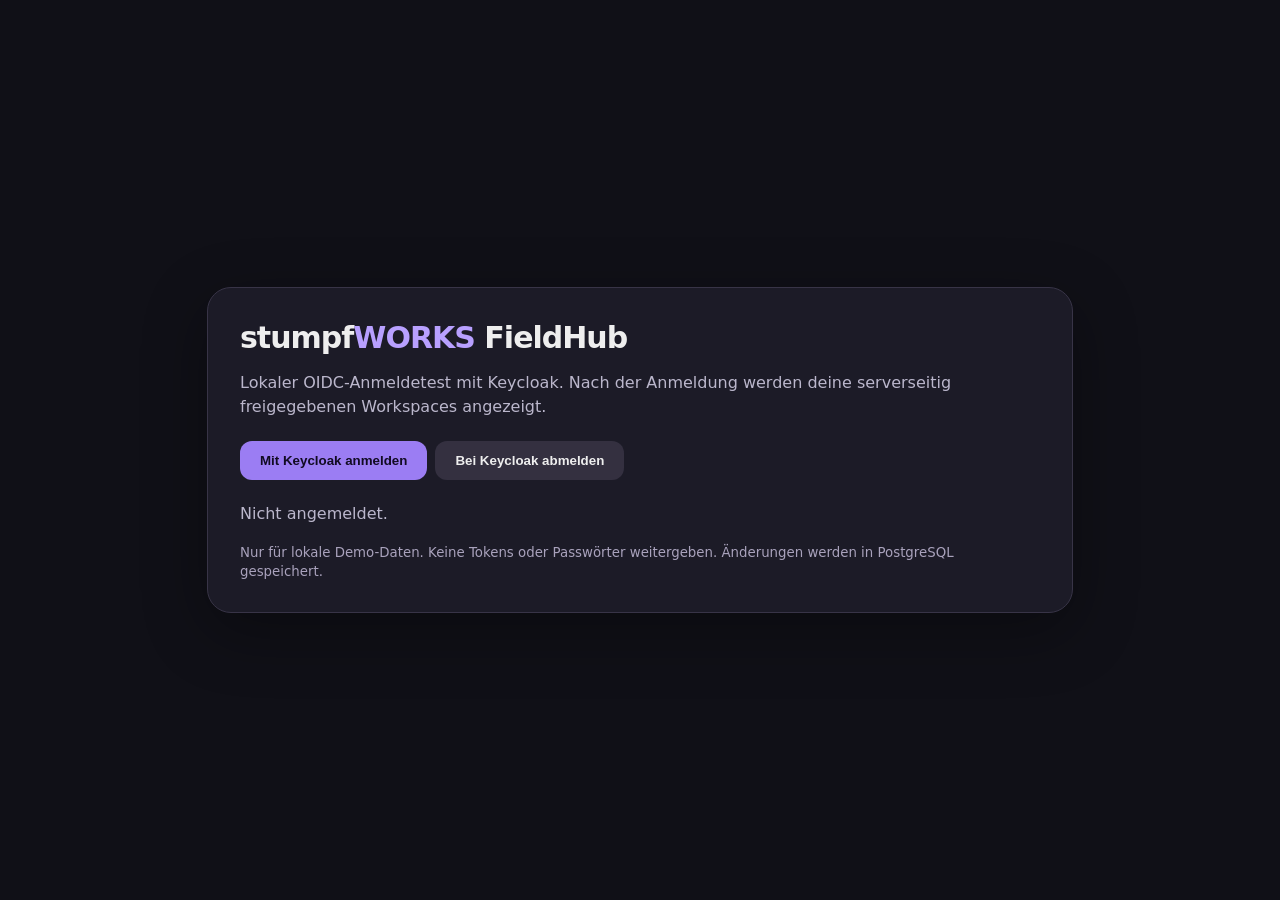
==== services/api/app/dev_login.html @ a79be9d6 "feat(dev): profile editor, internal member IDs and Keycloak logout" ====
<!doctype html>
<html lang="de"><head><meta charset="utf-8"><meta name="viewport" content="width=device-width, initial-scale=1">
<title>FieldHub – lokaler Login-Test</title>
<style>
:root{color-scheme:dark;font-family:system-ui,-apple-system,sans-serif}body{margin:0;background:#101017;color:#eee;min-height:100vh;display:grid;place-items:center}
main{width:min(800px,calc(100% - 48px));background:#1c1b27;border:1px solid #383447;border-radius:24px;padding:32px;box-shadow:0 18px 65px #0005}
h1{margin:0 0 6px;font-size:30px;letter-spacing:-1px}h1 span{color:#b8a0ff}p{color:#bbb7cc;line-height:1.5}
button{background:#9b7df3;color:#110b22;border:0;padding:12px 20px;border-radius:12px;font-weight:700;cursor:pointer;margin:6px 8px 6px 0}
button.secondary{background:#343040;color:#eee}pre{white-space:pre-wrap;word-break:break-word;background:#101017;padding:16px;border-radius:12px;max-height:350px;overflow:auto;font-size:13px}
small{color:#a9a2bc}input{box-sizing:border-box;background:#12111c;color:#fff;border:1px solid #494458;border-radius:10px;padding:12px;width:100%;min-width:0}label{display:block;color:#d5d0e2;margin:12px 0 6px;font-size:14px}.panel{border:1px solid #393348;border-radius:16px;padding:18px;margin-top:18px}.member{display:flex;gap:12px;align-items:center;justify-content:space-between;border-bottom:1px solid #383447;padding:12px 0;flex-wrap:wrap}.member code{overflow-wrap:anywhere;font-size:12px}.checks{display:grid;grid-template-columns:repeat(auto-fit,minmax(190px,1fr));gap:8px;margin:14px 0}.checks label{margin:0;display:flex;gap:8px;align-items:center}.checks input{width:auto}.muted{color:#bdb6d1}select{background:#12111c;color:#fff;border:1px solid #494458;border-radius:10px;padding:10px;width:100%}button:disabled{opacity:.45;cursor:not-allowed}@media(max-width:550px){main{padding:18px}h1{font-size:24px}}
</style></head><body><main>
<h1>stumpf<span>WORKS</span> FieldHub</h1>
<p>Lokaler OIDC-Anmeldetest mit Keycloak. Nach der Anmeldung werden deine serverseitig freigegebenen Workspaces angezeigt.</p>
<button id="login">Mit Keycloak anmelden</button><button class="secondary" id="logout">Bei Keycloak abmelden</button>
<p id="status" role="status">Nicht angemeldet.</p><pre id="result" hidden></pre>
<section id="profile" class="panel" hidden><h2>Mein Profil</h2><label for="displayName">Anzeigename</label><input id="displayName" maxlength="160"><button id="saveProfile">Profil speichern</button><p id="profileStatus" class="muted" role="status"></p></section>
<section id="admin" class="panel" hidden><h2>Workspace-Verwaltung</h2><label for="workspace">Workspace</label><select id="workspace"></select><div id="workspaceEdit"><label for="workspaceName">Workspace-Name</label><input id="workspaceName" maxlength="160"><button id="rename">Namen speichern</button></div><h3>Mitglieder</h3><div id="members"></div><h3>Mitglied bearbeiten</h3><label for="targetUser">FieldHub-Benutzer-ID</label><input id="targetUser" maxlength="36" autocomplete="off" placeholder="Mitglied oben auswählen" readonly><div class="checks" id="permissions"></div><button id="saveMember">Berechtigungen speichern</button><p class="muted" id="adminStatus" role="status"></p></section><small>Nur für lokale Demo-Daten. Keine Tokens oder Passwörter weitergeben. Änderungen werden in PostgreSQL gespeichert.</small>
</main><script>
"use strict";
const redirect="http://127.0.0.1:8000/dev/login";
const issuer="http://localhost:8080/realms/fieldhub";
const result=document.getElementById("result"), status=document.getElementById("status");
let accessToken=null;
let idToken=null;
let myUserId=null;
const allowedPermissions=["forms.read","forms.submissions.read","forms.submissions.write","sync.write","workspace.manage"];
const adminPanel=document.getElementById("admin"),adminStatus=document.getElementById("adminStatus"),workspaceSelect=document.getElementById("workspace");
const checks=document.getElementById("permissions");
for(const permission of allowedPermissions){const label=document.createElement("label"),box=document.createElement("input");box.type="checkbox";box.value=permission;label.append(box,document.createTextNode(permission));checks.append(label)}
function selectedPermissions(){return [...checks.querySelectorAll("input:checked")].map(x=>x.value)}
function setPermissions(values){for(const el of checks.querySelectorAll("input"))el.checked=values.includes(el.value)}
function selectedWorkspace(){return workspaceSelect.value}
async function api(path,method="GET",body){if(!accessToken)throw Error("Bitte erneut anmelden");const response=await fetch(path,{method,headers:{"Authorization":"Bearer "+accessToken,...(body===undefined?{}:{"Content-Type":"application/json"})},body:body===undefined?undefined:JSON.stringify(body),cache:"no-store"});if(!response.ok)throw Error("API "+response.status+": "+(await response.text()).slice(0,200));return response.status===204?null:response.json()}
function report(error){adminStatus.textContent=error instanceof Error?error.message:String(error)}
async function loadMembers(){
 const id=selectedWorkspace();if(!id)return;
 const meta=await api("/v1/workspaces/"+encodeURIComponent(id)+"/admin");
 document.getElementById("workspaceName").value=meta.name;
 const data=await api("/v1/workspaces/"+encodeURIComponent(id)+"/users");
 const list=document.getElementById("members");list.replaceChildren();
 for(const member of data.items){
  const row=document.createElement("div");row.className="member";
  const info=document.createElement("div");
  const name=document.createElement("strong");name.textContent=member.displayName+(member.userId===myUserId?" (du)":"");
  const code=document.createElement("code");code.textContent=member.userId;
  const summary=document.createElement("div");summary.className="muted";summary.textContent=member.permissions.join(", ")||"Keine Rechte";
  info.append(name,document.createElement("br"),code,summary);
  const edit=document.createElement("button");edit.className="secondary";edit.textContent="Bearbeiten";edit.disabled=member.userId===myUserId;
  edit.onclick=()=>{document.getElementById("targetUser").value=member.userId;setPermissions(member.permissions);document.getElementById("saveMember").focus()};
  const del=document.createElement("button");del.className="secondary";del.textContent="Entfernen";del.disabled=member.userId===myUserId;
  del.onclick=async()=>{if(!confirm("Mitglied aus diesem Workspace entfernen?"))return;try{await api("/v1/workspaces/"+encodeURIComponent(id)+"/users/"+encodeURIComponent(member.userId),"DELETE");await loadMembers();adminStatus.textContent="Mitglied entfernt"}catch(e){report(e)}};
  row.append(info,edit,del);list.append(row);
 }
 if(!data.items.length)list.textContent="Noch keine Mitglieder.";
}
async function showAdmin(data){
 myUserId=data.user.id;
 const managed=data.workspaces.filter(w=>w.permissions.includes("workspace.manage"));
 workspaceSelect.replaceChildren();
 for(const w of managed){const option=document.createElement("option");option.value=w.id;option.textContent=w.name;workspaceSelect.append(option)}
 adminPanel.hidden=!managed.length;
 if(managed.length)await loadMembers();
}
async function loadProfile(){
 const me=await api("/v1/users/me");
 document.getElementById("profile").hidden=false;
 document.getElementById("displayName").value=me.displayName;
}
document.getElementById("saveProfile").onclick=async()=>{
 try{
  const name=document.getElementById("displayName").value.trim();
  if(!name)throw Error("Anzeigename fehlt");
  await api("/v1/users/me","PATCH",{displayName:name});
  const data=await api("/v1/bootstrap");
  result.textContent=JSON.stringify(data,null,2);
  await showAdmin(data);
  document.getElementById("profileStatus").textContent="Profil gespeichert";
 }catch(e){document.getElementById("profileStatus").textContent=e.message}
};
workspaceSelect.onchange=()=>loadMembers().catch(report);
document.getElementById("rename").onclick=async()=>{
 try{const id=selectedWorkspace(),name=document.getElementById("workspaceName").value.trim();
 if(!name)throw Error("Bitte einen Namen eingeben");
 await api("/v1/workspaces/"+encodeURIComponent(id)+"/admin","PATCH",{name});
 adminStatus.textContent="Workspace umbenannt";await loadMembers()}catch(e){report(e)}
};
document.getElementById("saveMember").onclick=async()=>{
 try{
  const target=document.getElementById("targetUser").value;
  if(!target)throw Error("Bitte zuerst ein Mitglied auswählen");
  if(target===myUserId)throw Error("Eigene Rechte können hier nicht verändert werden");
  await api("/v1/workspaces/"+encodeURIComponent(selectedWorkspace())+"/users/"+encodeURIComponent(target),"PUT",{permissions:selectedPermissions()});
  document.getElementById("targetUser").value="";setPermissions([]);
  adminStatus.textContent="Berechtigungen gespeichert";await loadMembers();
 }catch(e){report(e)}
};
const enc=new TextEncoder();
function b64(bytes){return btoa(String.fromCharCode(...bytes)).replace(/\+/g,"-").replace(/\//g,"_").replace(/=+$/,"")}
function randomString(n){return b64(crypto.getRandomValues(new Uint8Array(n)))}
async function login(){
 const verifier=randomString(32),state=randomString(24);
 const challenge=b64(new Uint8Array(await crypto.subtle.digest("SHA-256",enc.encode(verifier))));
 sessionStorage.setItem("fh_pkce",JSON.stringify({verifier,state}));
 const u=new URL(issuer+"/protocol/openid-connect/auth");
 for(const [k,v] of Object.entries({client_id:"fieldhub-web-dev",response_type:"code",scope:"openid profile",redirect_uri:redirect,code_challenge:challenge,code_challenge_method:"S256",state}))u.searchParams.set(k,v);
 location.assign(u.toString());
}
async function callback(){
 const u=new URL(location.href),code=u.searchParams.get("code"),error=u.searchParams.get("error");
 if(!code&&!error)return;
 history.replaceState(null,"",redirect);
 const saved=sessionStorage.getItem("fh_pkce");sessionStorage.removeItem("fh_pkce");
 if(error)throw Error("Keycloak: "+error);
 if(!saved)throw Error("Anmeldeversuch abgelaufen");
 const {state,verifier}=JSON.parse(saved);
 if(u.searchParams.get("state")!==state)throw Error("Ungültiger OAuth state");
 const response=await fetch("/dev/token",{method:"POST",headers:{"Content-Type":"application/json"},body:JSON.stringify({code,verifier}),cache:"no-store"});
 if(!response.ok)throw Error("Token-Austausch fehlgeschlagen (HTTP "+response.status+")");
 const tokens=await response.json();accessToken=tokens.access_token;idToken=tokens.id_token||null;
 const bootstrap=await fetch("/v1/bootstrap",{headers:{Authorization:"Bearer "+accessToken},cache:"no-store"});
 if(!bootstrap.ok)throw Error("FieldHub API: HTTP "+bootstrap.status+" – Audience/Issuer prüfen");
 const data=await bootstrap.json();
 status.textContent="Anmeldung erfolgreich – "+data.workspaces.length+" Workspace(s) freigegeben";
 result.hidden=false;result.textContent=JSON.stringify(data,null,2);
 await loadProfile();
 await showAdmin(data);
}
document.getElementById("login").onclick=()=>login().catch(e=>status.textContent=e.message);
document.getElementById("logout").onclick=()=>{
 const hint=idToken;accessToken=null;idToken=null;myUserId=null;
 adminPanel.hidden=true;document.getElementById("profile").hidden=true;
 sessionStorage.removeItem("fh_pkce");result.hidden=true;
 status.textContent="Abmeldung bei Keycloak wird gestartet …";
 const url=new URL(issuer+"/protocol/openid-connect/logout");
 url.searchParams.set("client_id","fieldhub-web-dev");
 url.searchParams.set("post_logout_redirect_uri",redirect);
 if(hint)url.searchParams.set("id_token_hint",hint);
 location.assign(url.toString());
};
callback().catch(e=>{status.textContent=e.message;result.hidden=true});
</script></body></html>
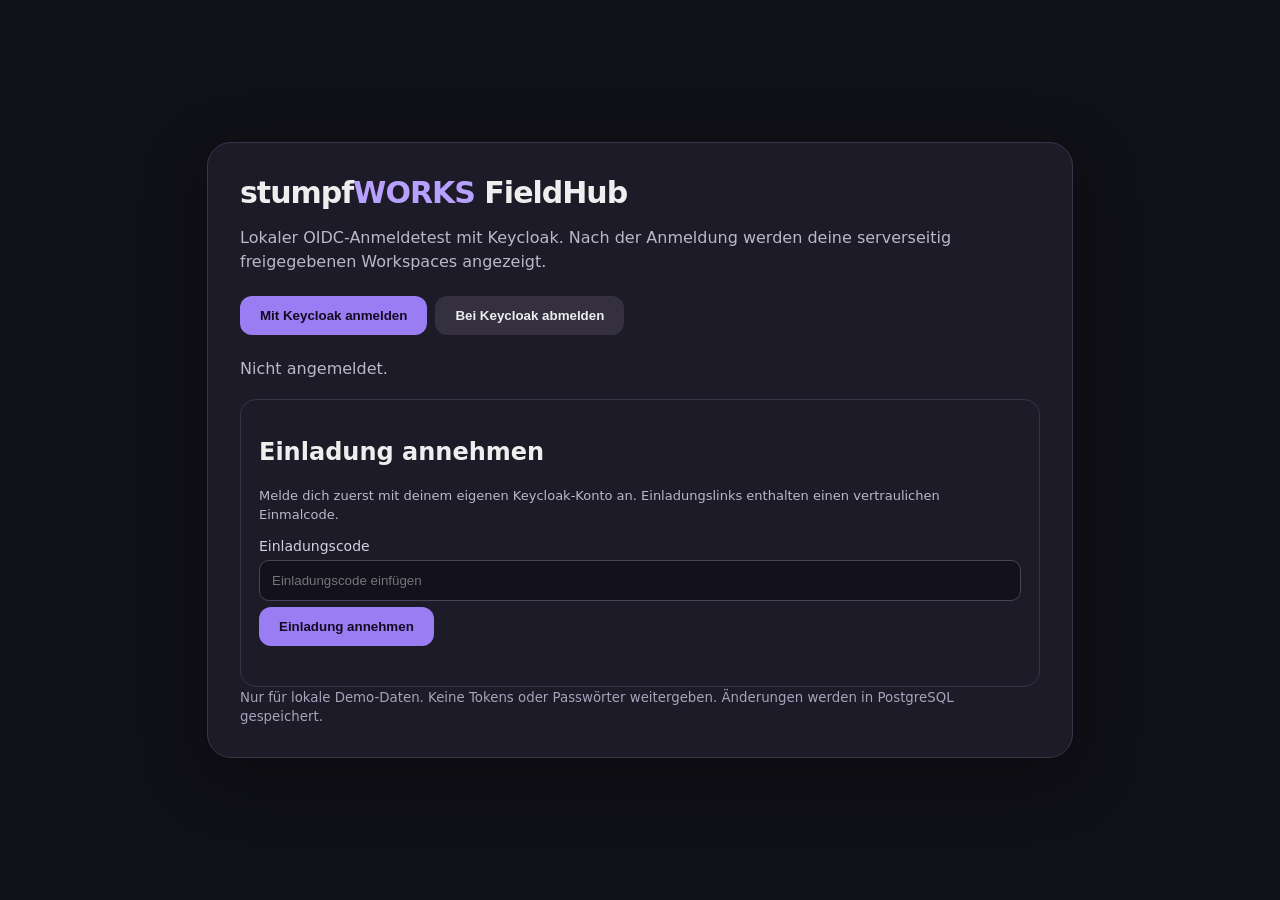
==== commit 064d874b: "feat(dev): invitation management and invite acceptance UI" ====
--- a/services/api/app/dev_login.html
+++ b/services/api/app/dev_login.html
@@ -7,14 +7,15 @@
 h1{margin:0 0 6px;font-size:30px;letter-spacing:-1px}h1 span{color:#b8a0ff}p{color:#bbb7cc;line-height:1.5}
 button{background:#9b7df3;color:#110b22;border:0;padding:12px 20px;border-radius:12px;font-weight:700;cursor:pointer;margin:6px 8px 6px 0}
 button.secondary{background:#343040;color:#eee}pre{white-space:pre-wrap;word-break:break-word;background:#101017;padding:16px;border-radius:12px;max-height:350px;overflow:auto;font-size:13px}
-small{color:#a9a2bc}input{box-sizing:border-box;background:#12111c;color:#fff;border:1px solid #494458;border-radius:10px;padding:12px;width:100%;min-width:0}label{display:block;color:#d5d0e2;margin:12px 0 6px;font-size:14px}.panel{border:1px solid #393348;border-radius:16px;padding:18px;margin-top:18px}.member{display:flex;gap:12px;align-items:center;justify-content:space-between;border-bottom:1px solid #383447;padding:12px 0;flex-wrap:wrap}.member code{overflow-wrap:anywhere;font-size:12px}.checks{display:grid;grid-template-columns:repeat(auto-fit,minmax(190px,1fr));gap:8px;margin:14px 0}.checks label{margin:0;display:flex;gap:8px;align-items:center}.checks input{width:auto}.muted{color:#bdb6d1}select{background:#12111c;color:#fff;border:1px solid #494458;border-radius:10px;padding:10px;width:100%}button:disabled{opacity:.45;cursor:not-allowed}@media(max-width:550px){main{padding:18px}h1{font-size:24px}}
+small{color:#a9a2bc}input{box-sizing:border-box;background:#12111c;color:#fff;border:1px solid #494458;border-radius:10px;padding:12px;width:100%;min-width:0}label{display:block;color:#d5d0e2;margin:12px 0 6px;font-size:14px}.panel{border:1px solid #393348;border-radius:16px;padding:18px;margin-top:18px}.member{display:flex;gap:12px;align-items:center;justify-content:space-between;border-bottom:1px solid #383447;padding:12px 0;flex-wrap:wrap}.member code{overflow-wrap:anywhere;font-size:12px}.checks{display:grid;grid-template-columns:repeat(auto-fit,minmax(190px,1fr));gap:8px;margin:14px 0}.checks label{margin:0;display:flex;gap:8px;align-items:center}.checks input{width:auto}.muted{color:#bdb6d1}select{background:#12111c;color:#fff;border:1px solid #494458;border-radius:10px;padding:10px;width:100%}button:disabled{opacity:.45;cursor:not-allowed}.secret{font-family:ui-monospace,monospace;overflow-wrap:anywhere;background:#101017;border-radius:10px;padding:12px}.hint{font-size:13px}@media(max-width:550px){main{padding:18px}h1{font-size:24px}}
 </style></head><body><main>
 <h1>stumpf<span>WORKS</span> FieldHub</h1>
 <p>Lokaler OIDC-Anmeldetest mit Keycloak. Nach der Anmeldung werden deine serverseitig freigegebenen Workspaces angezeigt.</p>
 <button id="login">Mit Keycloak anmelden</button><button class="secondary" id="logout">Bei Keycloak abmelden</button>
 <p id="status" role="status">Nicht angemeldet.</p><pre id="result" hidden></pre>
 <section id="profile" class="panel" hidden><h2>Mein Profil</h2><label for="displayName">Anzeigename</label><input id="displayName" maxlength="160"><button id="saveProfile">Profil speichern</button><p id="profileStatus" class="muted" role="status"></p></section>
-<section id="admin" class="panel" hidden><h2>Workspace-Verwaltung</h2><label for="workspace">Workspace</label><select id="workspace"></select><div id="workspaceEdit"><label for="workspaceName">Workspace-Name</label><input id="workspaceName" maxlength="160"><button id="rename">Namen speichern</button></div><h3>Mitglieder</h3><div id="members"></div><h3>Mitglied bearbeiten</h3><label for="targetUser">FieldHub-Benutzer-ID</label><input id="targetUser" maxlength="36" autocomplete="off" placeholder="Mitglied oben auswählen" readonly><div class="checks" id="permissions"></div><button id="saveMember">Berechtigungen speichern</button><p class="muted" id="adminStatus" role="status"></p></section><small>Nur für lokale Demo-Daten. Keine Tokens oder Passwörter weitergeben. Änderungen werden in PostgreSQL gespeichert.</small>
+<section id="claimPanel" class="panel"><h2>Einladung annehmen</h2><p class="hint">Melde dich zuerst mit deinem eigenen Keycloak-Konto an. Einladungslinks enthalten einen vertraulichen Einmalcode.</p><label for="claimToken">Einladungscode</label><input id="claimToken" autocomplete="off" spellcheck="false" placeholder="Einladungscode einfügen"><button id="claimInvite">Einladung annehmen</button><p id="claimStatus" class="muted" role="status"></p></section>
+<section id="admin" class="panel" hidden><h2>Workspace-Verwaltung</h2><label for="workspace">Workspace</label><select id="workspace"></select><div id="workspaceEdit"><label for="workspaceName">Workspace-Name</label><input id="workspaceName" maxlength="160"><button id="rename">Namen speichern</button></div><h3>Einladungen</h3><p class="hint">Neue Mitglieder erhalten zunächst nur die hier ausgewählten Rechte.</p><div class="checks" id="invitePermissions"></div><label for="inviteHours">Gültigkeit in Stunden (1–168)</label><input id="inviteHours" type="number" min="1" max="168" value="48"><button id="createInvite">Einladung erstellen</button><div id="inviteSecret" hidden><p>Einladungslink – nur privat weitergeben:</p><div id="inviteLink" class="secret"></div><button id="copyInvite" class="secondary">Link kopieren</button></div><div id="invitations"></div><h3>Mitglieder</h3><div id="members"></div><h3>Mitglied bearbeiten</h3><label for="targetUser">FieldHub-Benutzer-ID</label><input id="targetUser" maxlength="36" autocomplete="off" placeholder="Mitglied oben auswählen" readonly><div class="checks" id="permissions"></div><button id="saveMember">Berechtigungen speichern</button><p class="muted" id="adminStatus" role="status"></p></section><small>Nur für lokale Demo-Daten. Keine Tokens oder Passwörter weitergeben. Änderungen werden in PostgreSQL gespeichert.</small>
 </main><script>
 "use strict";
 const redirect="http://127.0.0.1:8000/dev/login";
@@ -26,12 +27,68 @@
 const allowedPermissions=["forms.read","forms.submissions.read","forms.submissions.write","sync.write","workspace.manage"];
 const adminPanel=document.getElementById("admin"),adminStatus=document.getElementById("adminStatus"),workspaceSelect=document.getElementById("workspace");
 const checks=document.getElementById("permissions");
-for(const permission of allowedPermissions){const label=document.createElement("label"),box=document.createElement("input");box.type="checkbox";box.value=permission;label.append(box,document.createTextNode(permission));checks.append(label)}
+const inviteChecks=document.getElementById("invitePermissions");
+for(const permission of allowedPermissions){const label=document.createElement("label"),box=document.createElement("input");box.type="checkbox";box.value=permission;label.append(box,document.createTextNode(permission));checks.append(label);const il=label.cloneNode(true);inviteChecks.append(il)}
 function selectedPermissions(){return [...checks.querySelectorAll("input:checked")].map(x=>x.value)}
 function setPermissions(values){for(const el of checks.querySelectorAll("input"))el.checked=values.includes(el.value)}
 function selectedWorkspace(){return workspaceSelect.value}
+function selectedInvitePermissions(){return [...inviteChecks.querySelectorAll("input:checked")].map(x=>x.value)}
+function invitationUrl(token){const u=new URL(redirect);u.hash="invite="+encodeURIComponent(token);return u.toString()}
+function readInviteHash(){const hash=new URLSearchParams(location.hash.slice(1));const token=hash.get("invite");if(token){document.getElementById("claimToken").value=token;history.replaceState(null,"",redirect)}}
+async function refreshBootstrap(){
+ const data=await api("/v1/bootstrap");
+ result.hidden=false;result.textContent=JSON.stringify(data,null,2);
+ status.textContent="Angemeldet – "+data.workspaces.length+" Workspace(s) freigegeben";
+ await showAdmin(data);
+}
 async function api(path,method="GET",body){if(!accessToken)throw Error("Bitte erneut anmelden");const response=await fetch(path,{method,headers:{"Authorization":"Bearer "+accessToken,...(body===undefined?{}:{"Content-Type":"application/json"})},body:body===undefined?undefined:JSON.stringify(body),cache:"no-store"});if(!response.ok)throw Error("API "+response.status+": "+(await response.text()).slice(0,200));return response.status===204?null:response.json()}
 function report(error){adminStatus.textContent=error instanceof Error?error.message:String(error)}
+async function loadInvitations(){
+ const id=selectedWorkspace();if(!id)return;
+ document.getElementById("inviteSecret").hidden=true;
+ const data=await api("/v1/workspaces/"+encodeURIComponent(id)+"/invitations");
+ const list=document.getElementById("invitations");list.replaceChildren();
+ for(const inv of data.items){
+  const row=document.createElement("div");row.className="member";
+  const info=document.createElement("div");
+  const title=document.createElement("strong");title.textContent=inv.permissions.join(", ");
+  const details=document.createElement("div");details.className="muted";
+  details.textContent=(inv.claimed?"Eingelöst":inv.revoked?"Widerrufen":new Date(inv.expiresAt).getTime()<=Date.now()?"Abgelaufen":"Offen")+" · bis "+new Date(inv.expiresAt).toLocaleString("de-DE");
+  info.append(title,details);
+  const revoke=document.createElement("button");revoke.className="secondary";revoke.textContent="Widerrufen";
+  revoke.disabled=inv.claimed||inv.revoked||new Date(inv.expiresAt).getTime()<=Date.now();
+  revoke.onclick=async()=>{if(!confirm("Einladung widerrufen?"))return;try{await api("/v1/workspaces/"+encodeURIComponent(id)+"/invitations/"+encodeURIComponent(inv.id),"DELETE");await loadInvitations();adminStatus.textContent="Einladung widerrufen"}catch(e){report(e)}};
+  row.append(info,revoke);list.append(row);
+ }
+ if(!data.items.length)list.textContent="Noch keine Einladungen.";
+}
+document.getElementById("createInvite").onclick=async()=>{
+ try{
+  const permissions=selectedInvitePermissions(),hours=Number(document.getElementById("inviteHours").value);
+  if(!permissions.length)throw Error("Bitte mindestens eine Berechtigung auswählen");
+  if(!Number.isInteger(hours)||hours<1||hours>168)throw Error("Gültigkeit muss zwischen 1 und 168 Stunden liegen");
+  const inv=await api("/v1/workspaces/"+encodeURIComponent(selectedWorkspace())+"/invitations","POST",{permissions,expiresInHours:hours});
+  const link=invitationUrl(inv.token);
+  document.getElementById("inviteLink").textContent=link;
+  document.getElementById("inviteSecret").hidden=false;
+  document.getElementById("copyInvite").onclick=async()=>{try{await navigator.clipboard.writeText(link);adminStatus.textContent="Link kopiert"}catch(e){report(e)}};
+  adminStatus.textContent="Einladung erstellt – Link nur privat teilen";
+  await loadInvitations();
+  document.getElementById("inviteLink").textContent=link;
+  document.getElementById("inviteSecret").hidden=false;
+ }catch(e){report(e)}
+};
+document.getElementById("claimInvite").onclick=async()=>{
+ const label=document.getElementById("claimStatus");
+ try{
+  const token=document.getElementById("claimToken").value.trim();
+  if(!token)throw Error("Einladungscode fehlt");
+  await api("/v1/invitations/claim","POST",{token});
+  document.getElementById("claimToken").value="";
+  label.textContent="Einladung angenommen. Workspace wurde aktualisiert.";
+  await refreshBootstrap();
+ }catch(e){label.textContent=e.message}
+};
 async function loadMembers(){
  const id=selectedWorkspace();if(!id)return;
  const meta=await api("/v1/workspaces/"+encodeURIComponent(id)+"/admin");
@@ -59,7 +116,7 @@
  workspaceSelect.replaceChildren();
  for(const w of managed){const option=document.createElement("option");option.value=w.id;option.textContent=w.name;workspaceSelect.append(option)}
  adminPanel.hidden=!managed.length;
- if(managed.length)await loadMembers();
+ if(managed.length){await loadMembers();await loadInvitations()}
 }
 async function loadProfile(){
  const me=await api("/v1/users/me");
@@ -77,7 +134,7 @@
   document.getElementById("profileStatus").textContent="Profil gespeichert";
  }catch(e){document.getElementById("profileStatus").textContent=e.message}
 };
-workspaceSelect.onchange=()=>loadMembers().catch(report);
+workspaceSelect.onchange=()=>{document.getElementById("targetUser").value="";loadMembers().then(loadInvitations).catch(report)};
 document.getElementById("rename").onclick=async()=>{
  try{const id=selectedWorkspace(),name=document.getElementById("workspaceName").value.trim();
  if(!name)throw Error("Bitte einen Namen eingeben");
@@ -125,6 +182,7 @@
  await loadProfile();
  await showAdmin(data);
 }
+readInviteHash();
 document.getElementById("login").onclick=()=>login().catch(e=>status.textContent=e.message);
 document.getElementById("logout").onclick=()=>{
  const hint=idToken;accessToken=null;idToken=null;myUserId=null;
